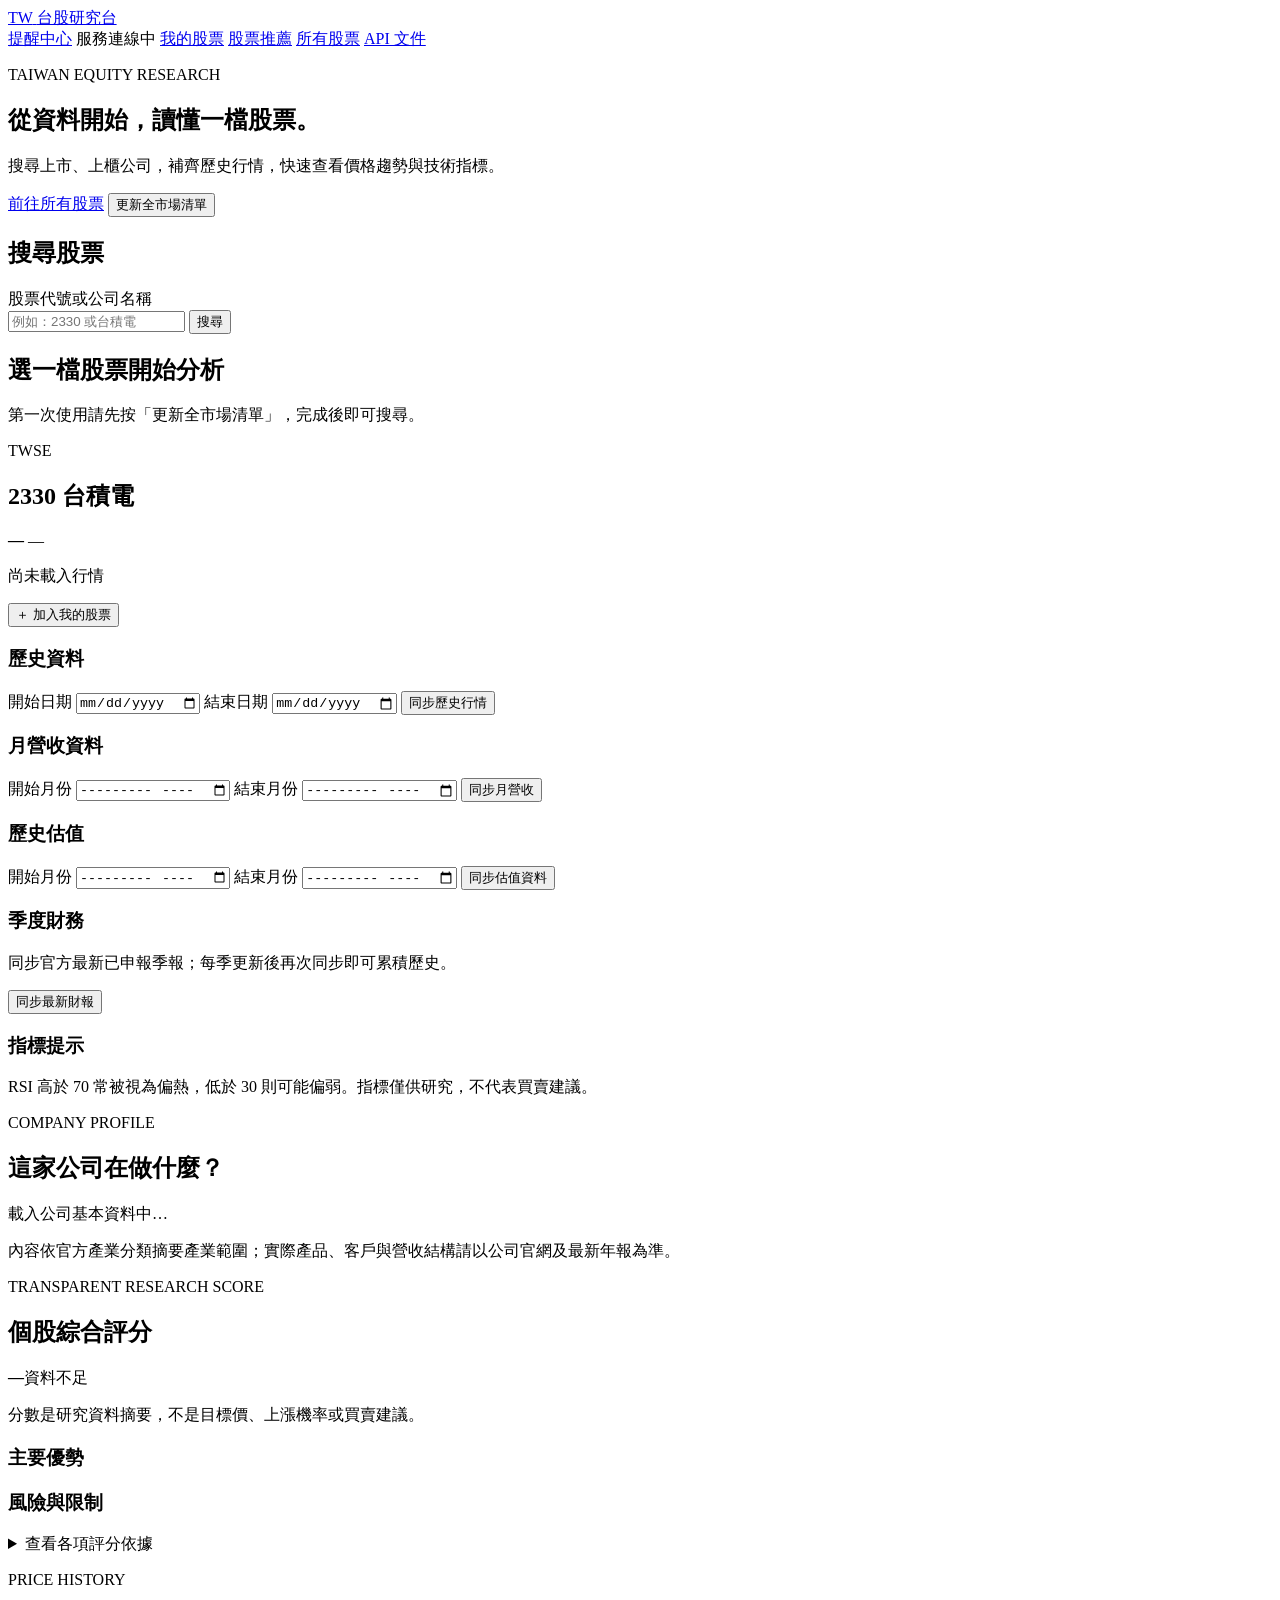
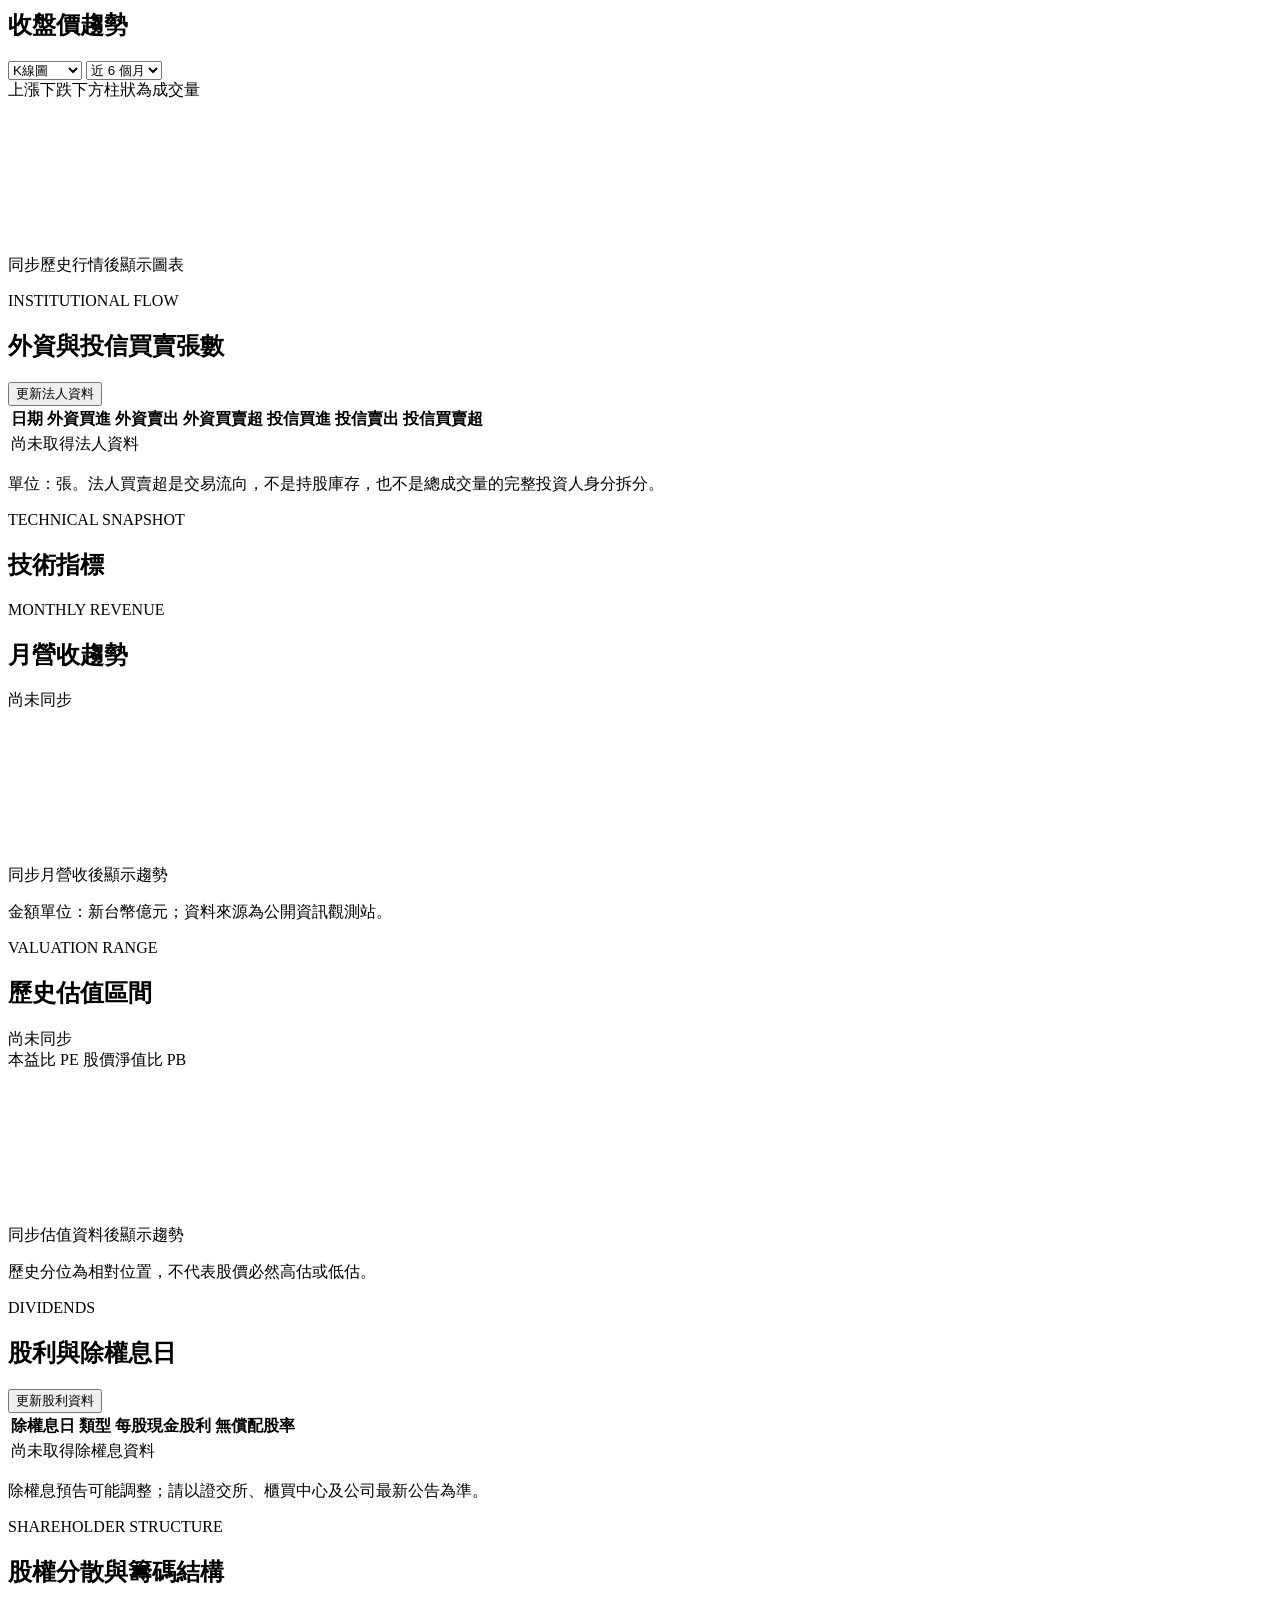
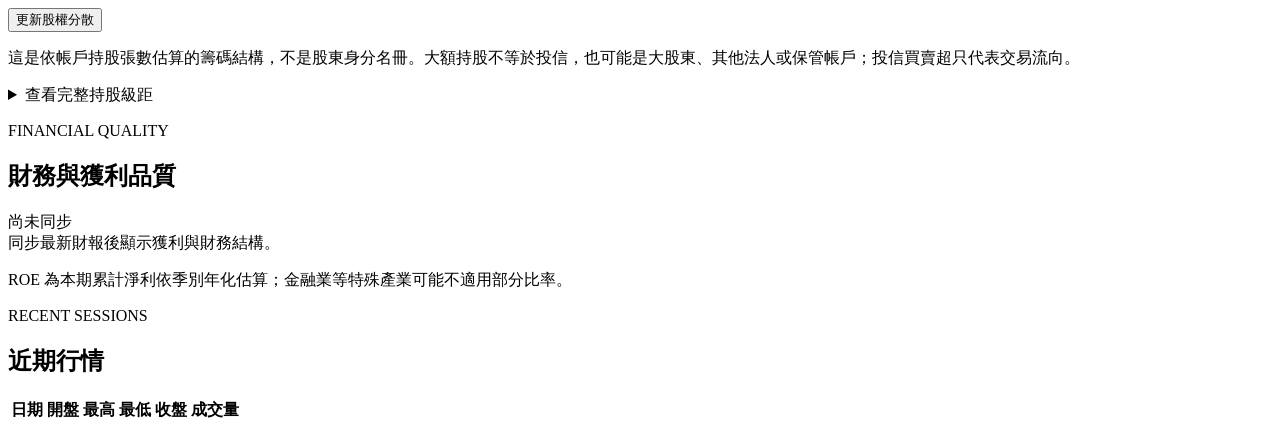
==== app/static/index.html @ b4c142c5 "Initial public deployment" ====
<!doctype html>
<html lang="zh-Hant">
<head>
  <meta charset="utf-8">
  <meta name="viewport" content="width=device-width, initial-scale=1">
  <meta name="description" content="台股歷史行情與技術指標分析">
  <title>台股研究台</title>
  <link rel="stylesheet" href="/static/styles.css">
</head>
<body>
  <header class="topbar">
    <a class="brand" href="/" aria-label="台股研究台首頁">
      <span class="brand-mark">TW</span>
      <span>台股研究台</span>
    </a>
    <div class="top-actions">
      <a href="/alerts/" class="text-link nav-link">提醒中心</a>
      <span id="apiStatus" class="status-dot"><i></i>服務連線中</span>
      <a href="/watchlist/" class="text-link nav-link">我的股票</a>
      <a href="/recommendations/" class="text-link nav-link">股票推薦</a>
      <a href="/screener/" class="text-link nav-link">所有股票</a>
      <a href="/docs" class="text-link utility-link">API 文件</a>
    </div>
  </header>

  <main class="shell">
    <section class="intro">
      <div>
        <p class="eyebrow">TAIWAN EQUITY RESEARCH</p>
        <h1>從資料開始，讀懂一檔股票。</h1>
        <p>搜尋上市、上櫃公司，補齊歷史行情，快速查看價格趨勢與技術指標。</p>
      </div>
      <div class="intro-actions">
        <a href="/screener/" class="button primary button-link">前往所有股票</a>
        <button id="marketSyncButton" class="button secondary" type="button">更新全市場清單</button>
      </div>
    </section>

    <section class="search-panel" aria-labelledby="searchTitle">
      <h2 id="searchTitle" class="sr-only">搜尋股票</h2>
      <label for="stockSearch">股票代號或公司名稱</label>
      <div class="search-row">
        <input id="stockSearch" type="search" placeholder="例如：2330 或台積電" autocomplete="off">
        <button id="searchButton" class="button primary" type="button">搜尋</button>
      </div>
      <div id="searchResults" class="search-results" aria-live="polite"></div>
    </section>

    <div id="emptyState" class="empty-state">
      <div class="empty-graphic" aria-hidden="true"><span></span><span></span><span></span><span></span></div>
      <h2>選一檔股票開始分析</h2>
      <p>第一次使用請先按「更新全市場清單」，完成後即可搜尋。</p>
    </div>

    <div id="workspace" class="workspace hidden">
      <aside class="sidebar">
        <section class="company-card">
          <p id="stockMarket" class="market-label">TWSE</p>
          <h2><span id="stockSymbol">2330</span> <span id="stockName">台積電</span></h2>
          <div class="quote-row">
            <strong id="latestClose">—</strong>
            <span id="priceChange" class="neutral">—</span>
          </div>
          <p id="latestDate" class="muted">尚未載入行情</p>
          <button id="watchlistButton" class="watchlist-button" type="button">＋ 加入我的股票</button>
        </section>

        <section class="sync-card">
          <h3>歷史資料</h3>
          <label for="startDate">開始日期</label>
          <input id="startDate" type="date">
          <label for="endDate">結束日期</label>
          <input id="endDate" type="date">
          <button id="historySyncButton" class="button primary full" type="button">同步歷史行情</button>
          <div id="syncMessage" class="inline-message" aria-live="polite"></div>
          <div class="form-divider"></div>
          <h3>月營收資料</h3>
          <label for="revenueStart">開始月份</label>
          <input id="revenueStart" type="month">
          <label for="revenueEnd">結束月份</label>
          <input id="revenueEnd" type="month">
          <button id="revenueSyncButton" class="button secondary full" type="button">同步月營收</button>
          <div id="revenueSyncMessage" class="inline-message" aria-live="polite"></div>
          <div class="form-divider"></div>
          <h3>歷史估值</h3>
          <label for="valuationStart">開始月份</label>
          <input id="valuationStart" type="month">
          <label for="valuationEnd">結束月份</label>
          <input id="valuationEnd" type="month">
          <button id="valuationSyncButton" class="button secondary full" type="button">同步估值資料</button>
          <div id="valuationSyncMessage" class="inline-message" aria-live="polite"></div>
          <div class="form-divider"></div>
          <h3>季度財務</h3>
          <p class="form-help">同步官方最新已申報季報；每季更新後再次同步即可累積歷史。</p>
          <button id="financialSyncButton" class="button secondary full" type="button">同步最新財報</button>
          <div id="financialSyncMessage" class="inline-message" aria-live="polite"></div>
        </section>

        <section class="guide-card">
          <h3>指標提示</h3>
          <p>RSI 高於 70 常被視為偏熱，低於 30 則可能偏弱。指標僅供研究，不代表買賣建議。</p>
        </section>
      </aside>

      <div class="content">
        <section class="company-profile-card">
          <div class="section-heading compact"><div><p class="eyebrow">COMPANY PROFILE</p><h2>這家公司在做什麼？</h2></div><span id="companyIndustry" class="muted"></span></div>
          <p id="companyBusinessSummary" class="company-summary">載入公司基本資料中…</p>
          <div id="companyFacts" class="company-facts"></div>
          <p class="unit-note">內容依官方產業分類摘要產業範圍；實際產品、客戶與營收結構請以公司官網及最新年報為準。</p>
        </section>

        <section class="score-card">
          <div class="section-heading compact"><div><p class="eyebrow">TRANSPARENT RESEARCH SCORE</p><h2>個股綜合評分</h2></div><span id="scoreCoverage" class="muted"></span></div>
          <div class="score-layout"><div id="scoreGauge" class="score-gauge"><strong>—</strong><span>資料不足</span></div><div><div id="scoreDimensions" class="score-dimensions"></div><p class="unit-note">分數是研究資料摘要，不是目標價、上漲機率或買賣建議。</p></div></div>
          <div class="score-notes"><div><h3>主要優勢</h3><ul id="scoreStrengths"></ul></div><div><h3>風險與限制</h3><ul id="scoreRisks"></ul></div></div>
          <details class="score-details"><summary>查看各項評分依據</summary><div id="scoreMetricDetails"></div></details>
        </section>

        <section class="chart-card">
          <div class="section-heading">
            <div>
              <p class="eyebrow">PRICE HISTORY</p>
              <h2>收盤價趨勢</h2>
            </div>
            <div class="chart-controls">
              <select id="chartMode" aria-label="圖表類型"><option value="candlestick" selected>K線圖</option><option value="line">收盤走勢</option></select>
              <select id="chartRange" aria-label="圖表期間">
                <option value="60">近 3 個月</option>
                <option value="120" selected>近 6 個月</option>
                <option value="250">近 1 年</option>
                <option value="1000">全部資料</option>
              </select>
            </div>
          </div>
          <div id="candlestickLegend" class="candlestick-legend"><span><i class="up-candle"></i>上漲</span><span><i class="down-candle"></i>下跌</span><span>下方柱狀為成交量</span></div>
          <div class="chart-wrap">
            <canvas id="priceChart" aria-label="股票價格圖"></canvas>
            <div id="chartEmpty" class="chart-empty">同步歷史行情後顯示圖表</div>
          </div>
        </section>

        <section class="institution-card">
          <div class="section-heading">
            <div><p class="eyebrow">INSTITUTIONAL FLOW</p><h2>外資與投信買賣張數</h2></div>
            <button id="institutionSyncButton" class="button secondary" type="button">更新法人資料</button>
          </div>
          <div id="institutionSummary" class="institution-summary"></div>
          <div id="institutionSyncMessage" class="inline-message" aria-live="polite"></div>
          <div class="table-scroll"><table>
            <thead><tr><th>日期</th><th>外資買進</th><th>外資賣出</th><th>外資買賣超</th><th>投信買進</th><th>投信賣出</th><th>投信買賣超</th></tr></thead>
            <tbody id="institutionTable"><tr><td colspan="7">尚未取得法人資料</td></tr></tbody>
          </table></div>
          <p class="unit-note">單位：張。法人買賣超是交易流向，不是持股庫存，也不是總成交量的完整投資人身分拆分。</p>
        </section>

        <section>
          <div class="section-heading compact">
            <div>
              <p class="eyebrow">TECHNICAL SNAPSHOT</p>
              <h2>技術指標</h2>
            </div>
            <span id="analysisDate" class="muted"></span>
          </div>
          <div id="metricGrid" class="metric-grid"></div>
        </section>

        <section class="revenue-card">
          <div class="section-heading">
            <div>
              <p class="eyebrow">MONTHLY REVENUE</p>
              <h2>月營收趨勢</h2>
            </div>
            <span id="revenueDate" class="muted">尚未同步</span>
          </div>
          <div id="revenueMetricGrid" class="revenue-metrics"></div>
          <div class="revenue-chart-wrap">
            <canvas id="revenueChart" aria-label="每月營收長條圖"></canvas>
            <div id="revenueChartEmpty" class="chart-empty">同步月營收後顯示趨勢</div>
          </div>
          <p class="unit-note">金額單位：新台幣億元；資料來源為公開資訊觀測站。</p>
        </section>

        <section class="valuation-card">
          <div class="section-heading">
            <div>
              <p class="eyebrow">VALUATION RANGE</p>
              <h2>歷史估值區間</h2>
            </div>
            <span id="valuationDate" class="muted">尚未同步</span>
          </div>
          <div id="valuationMetricGrid" class="valuation-metrics"></div>
          <div class="chart-legend" aria-label="估值圖例">
            <span><i class="pe-line"></i>本益比 PE</span>
            <span><i class="pb-line"></i>股價淨值比 PB</span>
          </div>
          <div class="valuation-chart-wrap">
            <canvas id="valuationChart" aria-label="歷史本益比與股價淨值比趨勢圖"></canvas>
            <div id="valuationChartEmpty" class="chart-empty">同步估值資料後顯示趨勢</div>
          </div>
          <p class="unit-note">歷史分位為相對位置，不代表股價必然高估或低估。</p>
        </section>

        <section class="dividend-card">
          <div class="section-heading">
            <div><p class="eyebrow">DIVIDENDS</p><h2>股利與除權息日</h2></div>
            <button id="dividendSyncButton" class="button secondary" type="button">更新股利資料</button>
          </div>
          <div id="dividendSummary" class="dividend-summary"></div>
          <div id="dividendSyncMessage" class="inline-message" aria-live="polite"></div>
          <div class="table-scroll">
            <table>
              <thead><tr><th>除權息日</th><th>類型</th><th>每股現金股利</th><th>無償配股率</th></tr></thead>
              <tbody id="dividendTable"><tr><td colspan="4">尚未取得除權息資料</td></tr></tbody>
            </table>
          </div>
          <p class="unit-note">除權息預告可能調整；請以證交所、櫃買中心及公司最新公告為準。</p>
        </section>

        <section class="ownership-card">
          <div class="section-heading">
            <div><p class="eyebrow">SHAREHOLDER STRUCTURE</p><h2>股權分散與籌碼結構</h2></div>
            <button id="ownershipSyncButton" class="button secondary" type="button">更新股權分散</button>
          </div>
          <div id="ownershipSummary" class="ownership-summary"></div>
          <div id="ownershipBar" class="ownership-bar" aria-label="持股級距占比"></div>
          <div id="ownershipMeta" class="ownership-meta"></div>
          <div id="ownershipSyncMessage" class="inline-message" aria-live="polite"></div>
          <p class="ownership-warning">這是依帳戶持股張數估算的籌碼結構，不是股東身分名冊。大額持股不等於投信，也可能是大股東、其他法人或保管帳戶；投信買賣超只代表交易流向。</p>
          <details class="ownership-details"><summary>查看完整持股級距</summary>
            <div class="table-scroll"><table>
              <thead><tr><th>持股級距</th><th>帳戶數</th><th>股數</th><th>占集保庫存</th></tr></thead>
              <tbody id="ownershipTable"><tr><td colspan="4">尚未取得股權分散資料</td></tr></tbody>
            </table></div>
          </details>
        </section>

        <section class="financial-card">
          <div class="section-heading">
            <div>
              <p class="eyebrow">FINANCIAL QUALITY</p>
              <h2>財務與獲利品質</h2>
            </div>
            <span id="financialPeriod" class="muted">尚未同步</span>
          </div>
          <div id="financialMetricGrid" class="financial-metrics"></div>
          <div id="profitabilityNote" class="financial-note">同步最新財報後顯示獲利與財務結構。</div>
          <p class="unit-note">ROE 為本期累計淨利依季別年化估算；金融業等特殊產業可能不適用部分比率。</p>
        </section>

        <section class="table-card">
          <div class="section-heading compact">
            <div>
              <p class="eyebrow">RECENT SESSIONS</p>
              <h2>近期行情</h2>
            </div>
          </div>
          <div class="table-scroll">
            <table>
              <thead><tr><th>日期</th><th>開盤</th><th>最高</th><th>最低</th><th>收盤</th><th>成交量</th></tr></thead>
              <tbody id="priceTable"></tbody>
            </table>
          </div>
        </section>
      </div>
    </div>
  </main>

  <div id="toast" class="toast" role="status" aria-live="polite"></div>
  <script src="/static/app.js"></script>
</body>
</html>
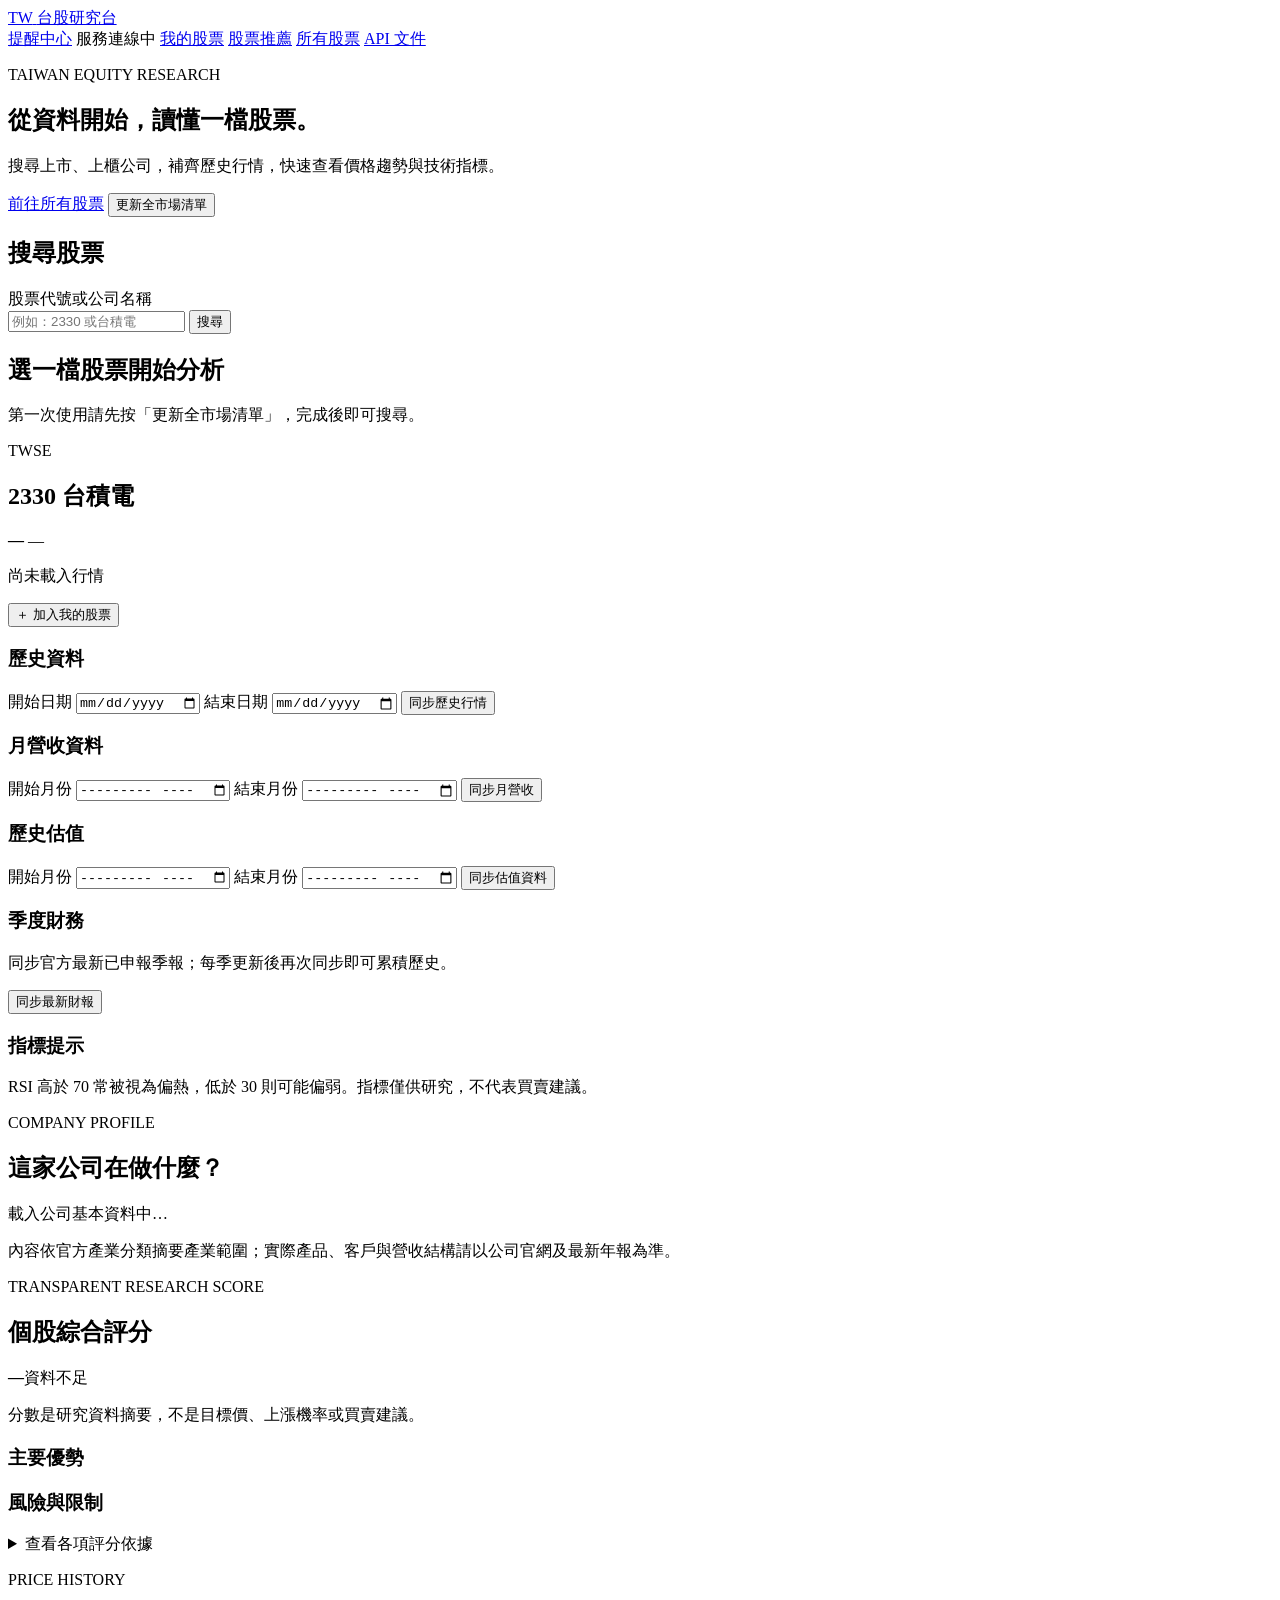
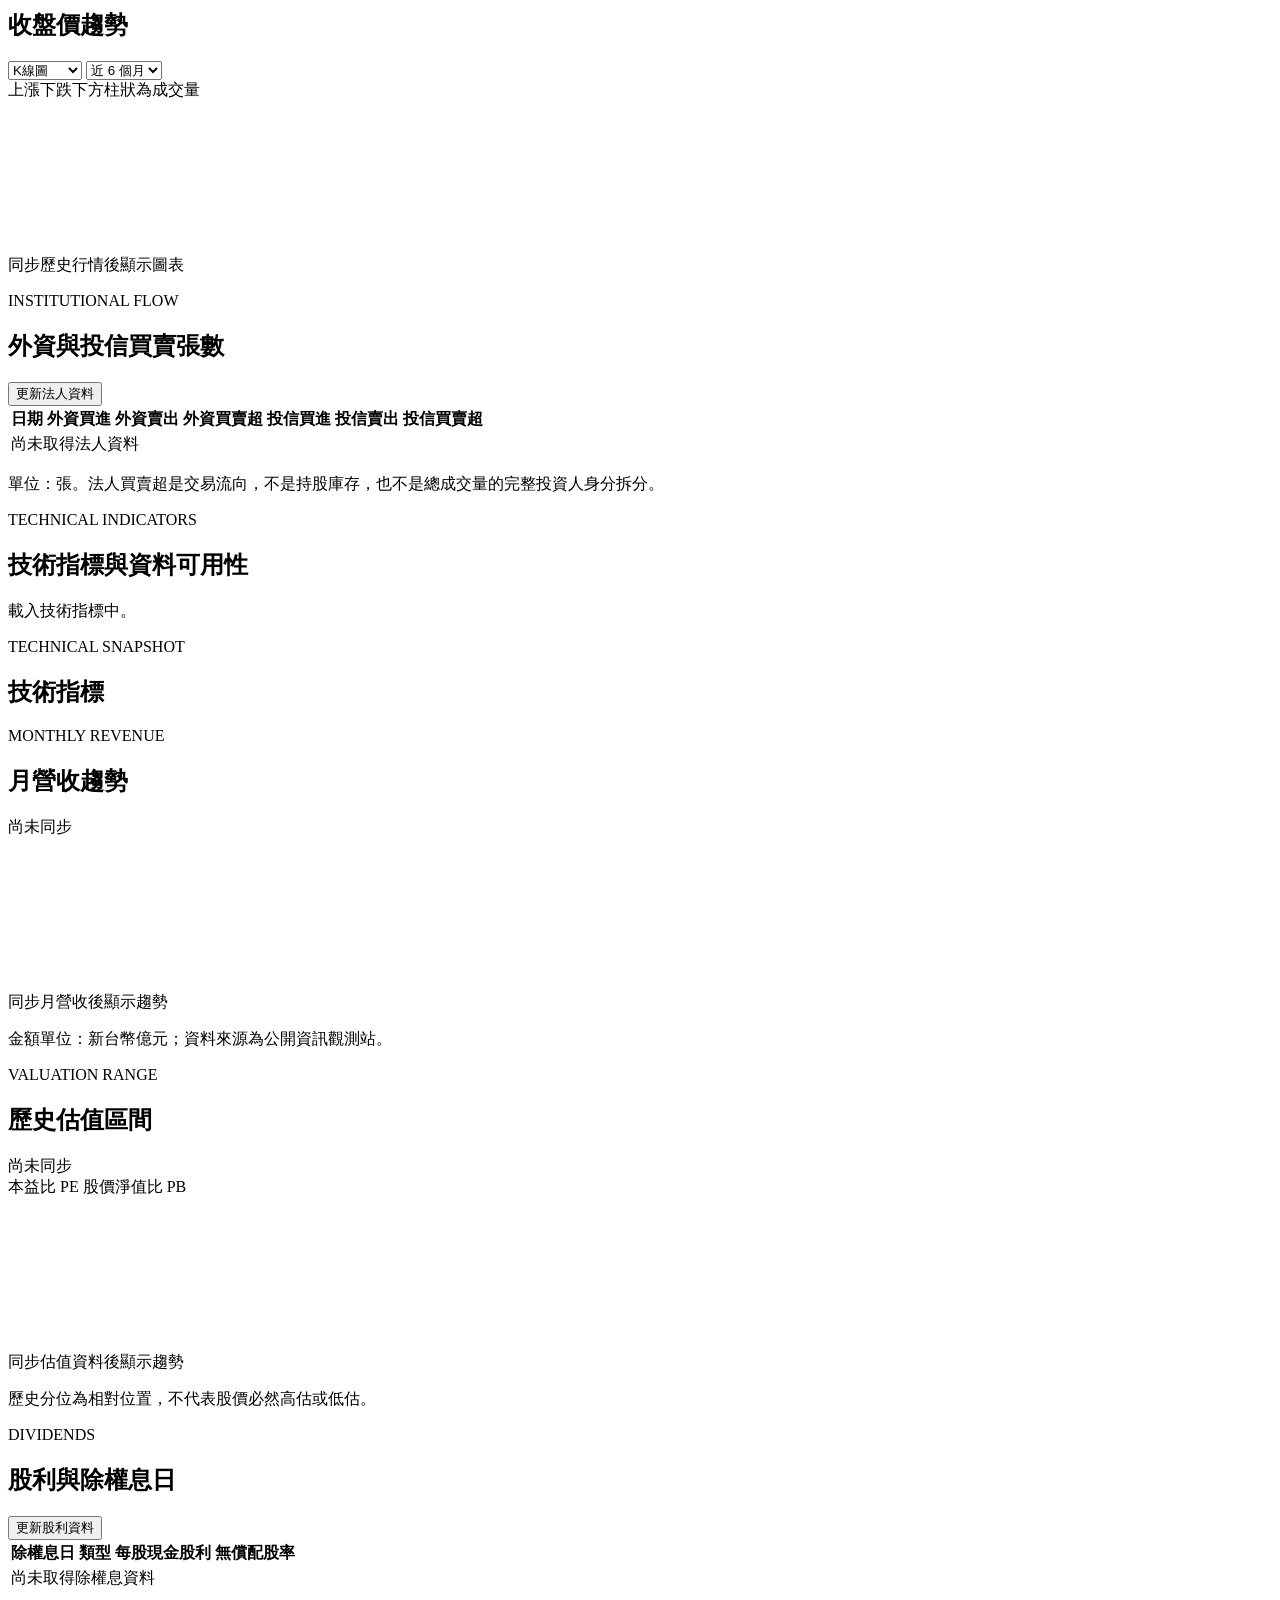
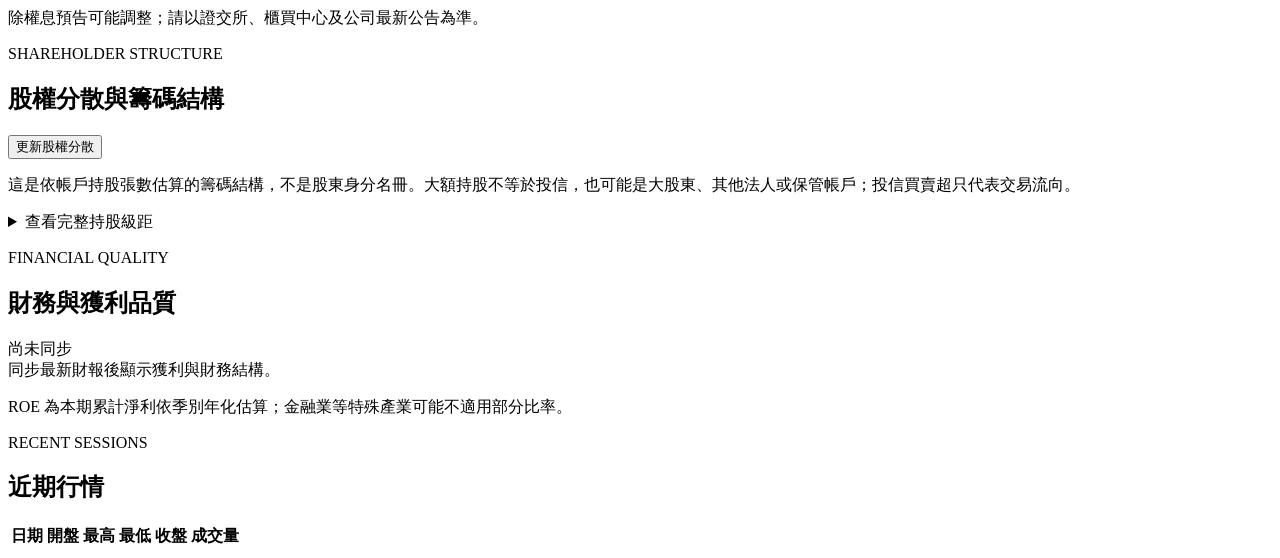
==== commit dc45c36f: "upgrade research reliability and decision tools" ====
--- a/app/static/index.html
+++ b/app/static/index.html
@@ -154,6 +154,17 @@
           <p class="unit-note">單位：張。法人買賣超是交易流向，不是持股庫存，也不是總成交量的完整投資人身分拆分。</p>
         </section>
 
+        <section class="technical-indicator-card">
+          <div class="section-heading compact">
+            <div>
+              <p class="eyebrow">TECHNICAL INDICATORS</p>
+              <h2>技術指標與資料可用性</h2>
+            </div>
+          </div>
+          <div id="technicalIndicatorGrid" class="technical-indicator-grid"></div>
+          <p id="technicalIndicatorNote" class="unit-note">載入技術指標中。</p>
+        </section>
+
         <section>
           <div class="section-heading compact">
             <div>
@@ -268,5 +279,6 @@
 
   <div id="toast" class="toast" role="status" aria-live="polite"></div>
   <script src="/static/app.js"></script>
+  <script src="/static/global-sync.js"></script>
 </body>
 </html>
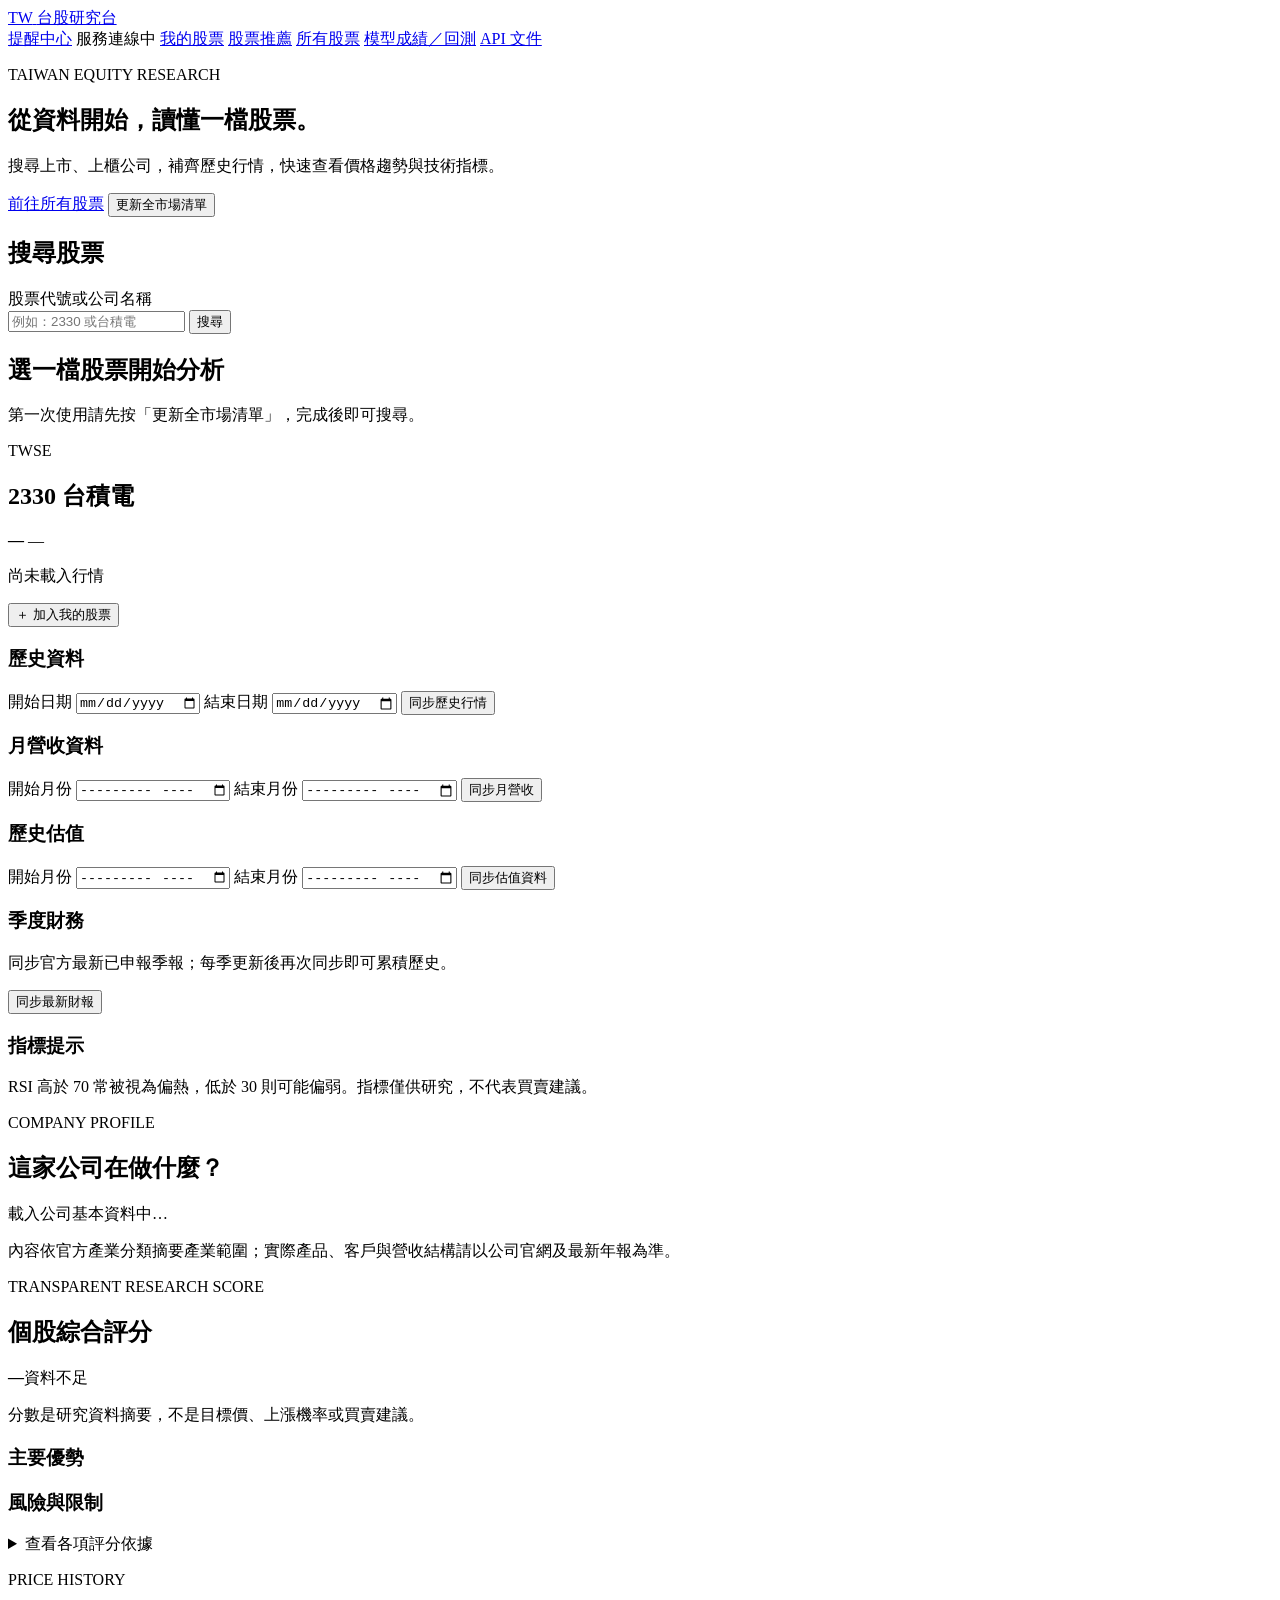
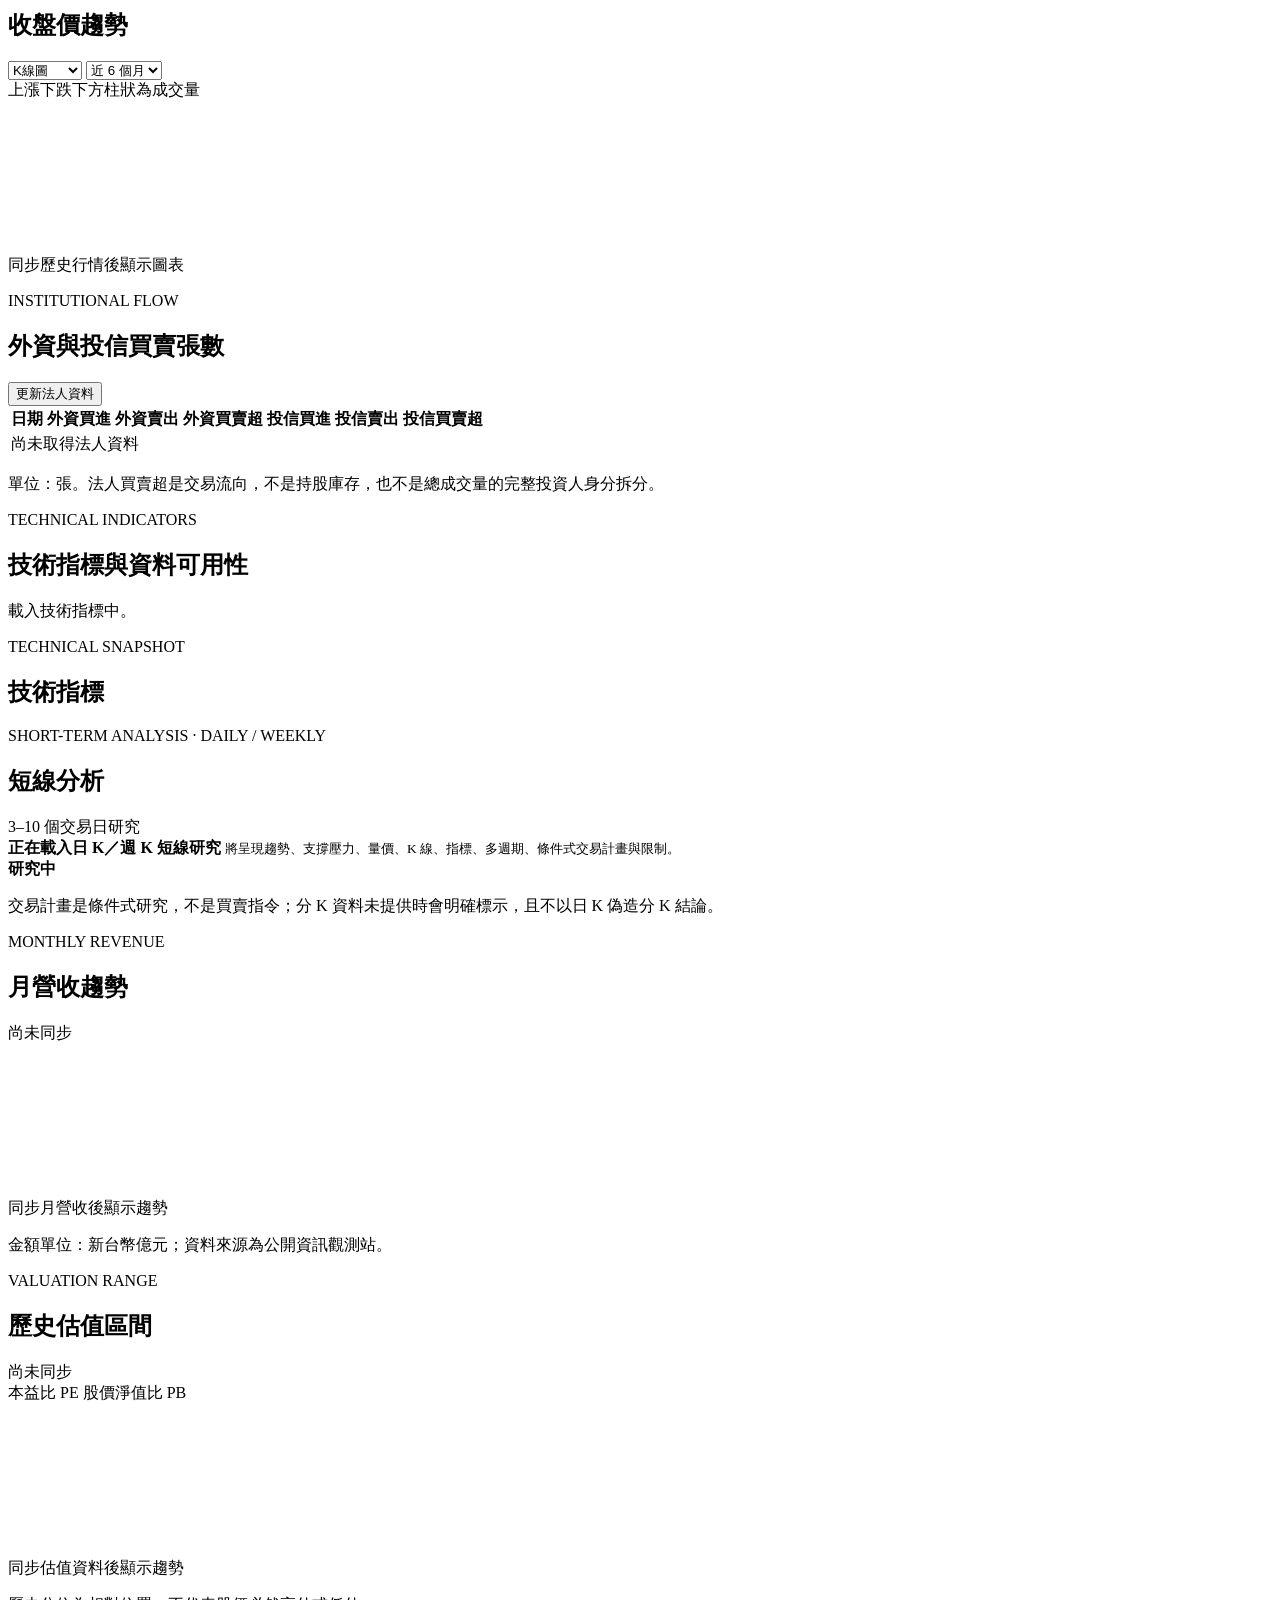
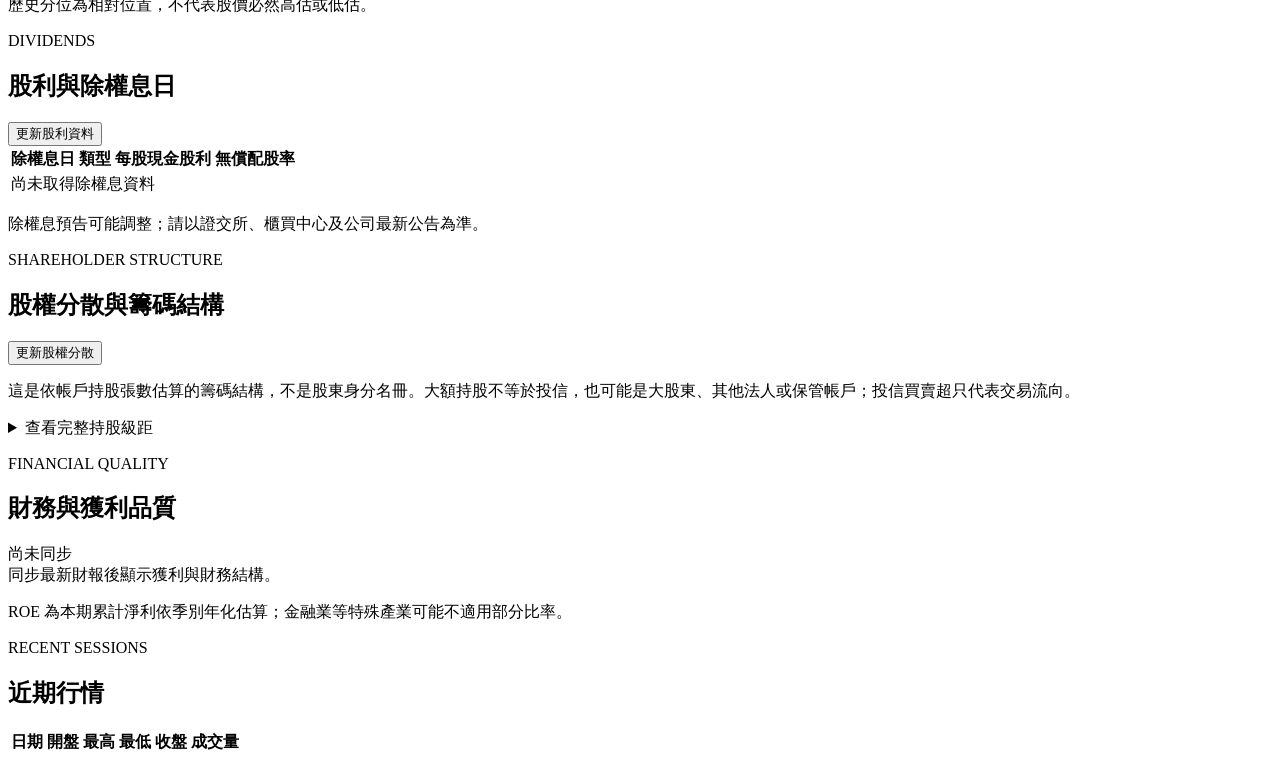
==== commit 8ddf766e: "backup current Taiwan stock research site" ====
--- a/app/static/index.html
+++ b/app/static/index.html
@@ -19,6 +19,7 @@
       <a href="/watchlist/" class="text-link nav-link">我的股票</a>
       <a href="/recommendations/" class="text-link nav-link">股票推薦</a>
       <a href="/screener/" class="text-link nav-link">所有股票</a>
+      <a href="/performance/" class="text-link nav-link">模型成績／回測</a>
       <a href="/docs" class="text-link utility-link">API 文件</a>
     </div>
   </header>
@@ -176,6 +177,26 @@
           <div id="metricGrid" class="metric-grid"></div>
         </section>
 
+        <section class="table-card short-analysis-placeholder" aria-labelledby="shortAnalysisTitle">
+          <div class="section-heading compact">
+            <div>
+              <p class="eyebrow">SHORT-TERM ANALYSIS · DAILY / WEEKLY</p>
+              <h2 id="shortAnalysisTitle">短線分析</h2>
+            </div>
+            <div class="short-position-tools"><span id="shortPositionStatus" class="muted">3–10 個交易日研究</span><button id="recordShortPositionButton" class="button primary" type="button" hidden>我已買進</button></div>
+          </div>
+          <div id="shortTermAnalysisContent" class="dashboard-actions">
+            <article class="dashboard-action-card wait" aria-label="短線分析尚未設定">
+              <div>
+                <strong>正在載入日 K／週 K 短線研究</strong>
+                <small>將呈現趨勢、支撐壓力、量價、K 線、指標、多週期、條件式交易計畫與限制。</small>
+              </div>
+              <b>研究中</b>
+            </article>
+          </div>
+          <p class="unit-note">交易計畫是條件式研究，不是買賣指令；分 K 資料未提供時會明確標示，且不以日 K 偽造分 K 結論。</p>
+        </section>
+
         <section class="revenue-card">
           <div class="section-heading">
             <div>
@@ -277,8 +298,22 @@
     </div>
   </main>
 
+  <dialog id="individualPurchaseDialog" class="position-dialog">
+    <form id="individualPurchaseForm">
+      <div class="section-heading compact"><div><p class="eyebrow">RECORD ACTUAL PURCHASE</p><h2 id="individualPurchaseTitle">登記實際買進</h2><p>適用任何個股；請確認實際成交資料、停損與第一目標價。</p></div><button id="closeIndividualPurchaseDialog" class="dialog-close" type="button" aria-label="關閉">×</button></div>
+      <div class="position-form-grid">
+        <label>實際買進日<input id="individualEntryDate" type="date" required></label>
+        <label>實際買進價<input id="individualEntryPrice" type="number" min="0.01" step="0.01" required></label>
+        <label>股數<input id="individualEntryShares" type="number" min="1" step="1" required></label>
+        <label>初始停損價<input id="individualStopPrice" type="number" min="0.01" step="0.01" required></label>
+        <label>第一目標價<input id="individualTargetPrice" type="number" min="0.01" step="0.01" required></label>
+      </div>
+      <p id="individualPurchaseHint" class="unit-note">若短線分析有完整交易計畫，系統會自動帶入參考值；仍請依實際成交情況確認。</p>
+      <div class="dialog-actions"><button id="cancelIndividualPurchase" class="button" type="button">取消</button><button class="button primary" type="submit">儲存持倉</button></div>
+    </form>
+  </dialog>
   <div id="toast" class="toast" role="status" aria-live="polite"></div>
-  <script src="/static/app.js"></script>
-  <script src="/static/global-sync.js"></script>
+  <script src="/static/app.js?v=20260815-individual-position-1"></script>
+  <script src="/static/global-sync.js?v=20260804-nav"></script>
 </body>
 </html>
